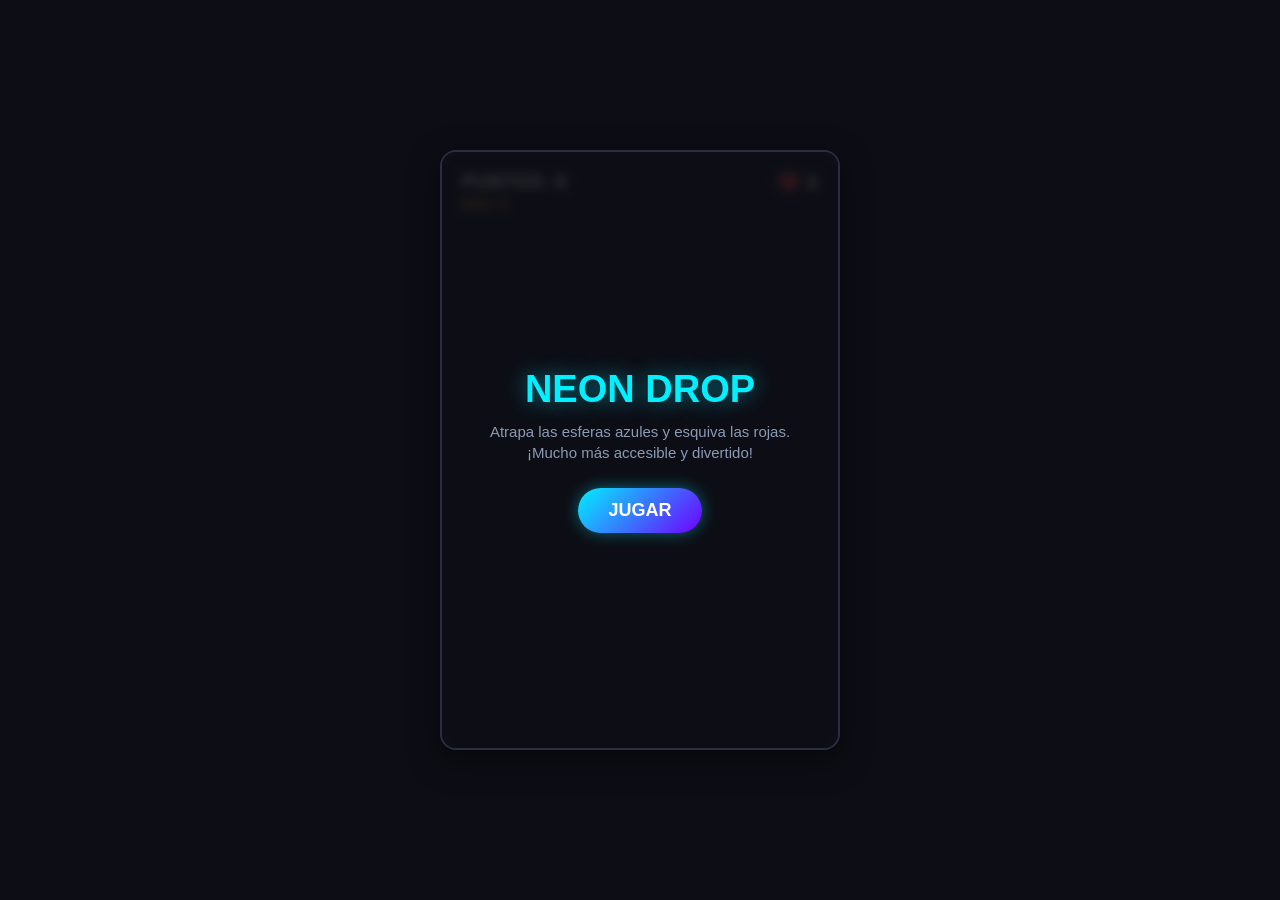
==== games/penaltyround26/index.html @ 214f13d9 "Add files via upload" ====
<!DOCTYPE html>
<html lang="es">
<head>
    <meta charset="UTF-8">
    <meta name="viewport" content="width=device-width, initial-scale=1.0, maximum-scale=1.0, user-scalable=no">
    <title>Neon Drop</title>
    <style>
        * {
            box-sizing: border-box;
            margin: 0;
            padding: 0;
            user-select: none;
            -webkit-user-select: none;
            touch-action: none;
        }
        body {
            background-color: #0d0e15;
            font-family: 'Segoe UI', Tahoma, Geneva, Verdana, sans-serif;
            display: flex;
            justify-content: center;
            align-items: center;
            height: 100vh;
            overflow: hidden;
            color: #fff;
        }
        .game-container {
            position: relative;
            width: 400px;
            height: 600px;
            background: #131520;
            border: 2px solid #2a2e43;
            border-radius: 16px;
            overflow: hidden;
            box-shadow: 0 10px 30px rgba(0,0,0,0.5);
        }
        canvas {
            display: block;
            background: #131520;
        }
        .ui-layer {
            position: absolute;
            top: 0;
            left: 0;
            width: 100%;
            height: 100%;
            pointer-events: none;
            display: flex;
            flex-direction: column;
            justify-content: space-between;
            padding: 20px;
        }
        .header {
            display: flex;
            justify-content: space-between;
            font-size: 18px;
            font-weight: bold;
            letter-spacing: 1px;
            text-shadow: 0 0 10px rgba(255,255,255,0.3);
        }
        .screen {
            position: absolute;
            top: 0;
            left: 0;
            width: 100%;
            height: 100%;
            background: rgba(13, 14, 21, 0.85);
            backdrop-filter: blur(5px);
            display: flex;
            flex-direction: column;
            justify-content: center;
            align-items: center;
            z-index: 10;
            text-align: center;
            padding: 20px;
        }
        h1 {
            font-size: 38px;
            margin-bottom: 10px;
            color: #00f0ff;
            text-shadow: 0 0 20px rgba(0,240,255,0.5);
        }
        p {
            color: #8b9bb4;
            margin-bottom: 25px;
            font-size: 15px;
            line-height: 1.4;
        }
        .btn {
            pointer-events: auto;
            background: linear-gradient(135deg, #00f0ff, #7000ff);
            border: none;
            color: white;
            padding: 12px 30px;
            font-size: 18px;
            font-weight: bold;
            border-radius: 30px;
            cursor: pointer;
            transition: transform 0.1s, box-shadow 0.1s;
            box-shadow: 0 0 15px rgba(0,240,255,0.4);
        }
        .btn:hover {
            transform: scale(1.05);
            box-shadow: 0 0 25px rgba(0,240,255,0.7);
        }
        .btn:active {
            transform: scale(0.95);
        }
        .hidden {
            display: none !important;
        }
    </style>
</head>
<body>

<div class="game-container">
    <canvas id="gameCanvas" width="400" height="600"></canvas>
    
    <div class="ui-layer">
        <div class="header">
            <div>
                <span id="scoreDisplay">PUNTOS: 0</span><br>
                <span id="highScoreDisplay" style="font-size: 12px; color: #f0a500;">MÁX: 0</span>
            </div>
            <span id="livesDisplay">❤️ 3</span>
        </div>
    </div>

    <!-- Pantalla de Inicio -->
    <div id="startScreen" class="screen">
        <h1>NEON DROP</h1>
        <p>Atrapa las esferas azules y esquiva las rojas.<br>¡Mucho más accesible y divertido!</p>
        <button class="btn" id="startBtn">JUGAR</button>
    </div>

    <!-- Pantalla de Game Over -->
    <div id="gameOverScreen" class="screen hidden">
        <h1>¡FIN DEL JUEGO!</h1>
        <p id="finalScoreText">Puntuación final: 0</p>
        <p id="newRecord" style="color: #00ffcc; font-weight: bold; margin-top: -15px; margin-bottom: 25px;"></p>
        <button class="btn" id="restartBtn">VOLVER A JUGAR</button>
    </div>
</div>

<script>
    const canvas = document.getElementById('gameCanvas');
    const ctx = canvas.getContext('2d');

    const startScreen = document.getElementById('startScreen');
    const gameOverScreen = document.getElementById('gameOverScreen');
    const startBtn = document.getElementById('startBtn');
    const restartBtn = document.getElementById('restartBtn');
    const scoreDisplay = document.getElementById('scoreDisplay');
    const highScoreDisplay = document.getElementById('highScoreDisplay');
    const livesDisplay = document.getElementById('livesDisplay');
    const finalScoreText = document.getElementById('finalScoreText');
    const newRecordText = document.getElementById('newRecord');

    let score = 0;
    let highScore = parseInt(localStorage.getItem('neonDropHighScore')) || 0;
    let lives = 3;
    let spawnerInterval;
    let isPlaying = false;

    highScoreDisplay.innerText = `MÁX: ${highScore}`;

    // Configuración del Jugador
    const player = {
        x: 160,
        y: 540,
        width: 90, // Ligeramente más ancho para facilitar la captura
        height: 14,
        speed: 9,
        color: '#00f0ff'
    };

    let items = [];
    let particles = [];

    // Controles
    let keys = { ArrowLeft: false, ArrowRight: false };

    window.addEventListener('keydown', (e) => {
        if (e.key in keys) keys[e.key] = true;
    });
    window.addEventListener('keyup', (e) => {
        if (e.key in keys) keys[e.key] = false;
    });

    // Control de Ratón y Táctil mejorado y fluido
    function handleMove(clientX) {
        const rect = canvas.getBoundingClientRect();
        const x = clientX - rect.left;
        player.x = x - player.width / 2;
    }

    canvas.addEventListener('mousemove', (e) => {
        if (isPlaying) handleMove(e.clientX);
    });

    canvas.addEventListener('touchstart', (e) => {
        if (isPlaying && e.touches.length > 0) {
            handleMove(e.touches[0].clientX);
        }
    }, { passive: true });

    canvas.addEventListener('touchmove', (e) => {
        if (isPlaying && e.touches.length > 0) {
            handleMove(e.touches[0].clientX);
        }
    }, { passive: true });

    // Soporte para Gamepad (Mando)
    function handleGamepad() {
        const gamepads = navigator.getGamepads ? navigator.getGamepads() : [];
        for (let gp of gamepads) {
            if (!gp) continue;

            const axisX = gp.axes[0];
            if (Math.abs(axisX) > 0.15) {
                player.x += axisX * player.speed * 1.3;
            }

            if (gp.buttons[14] && gp.buttons[14].pressed) player.x -= player.speed;
            if (gp.buttons[15] && gp.buttons[15].pressed) player.x += player.speed;
        }
    }

    function resetGame() {
        score = 0;
        lives = 3;
        items = [];
        particles = [];
        player.x = 160;
        updateUI();
    }

    function updateUI() {
        scoreDisplay.innerText = `PUNTOS: ${score}`;
        highScoreDisplay.innerText = `MÁX: ${highScore}`;
        livesDisplay.innerText = '❤️ '.repeat(lives);
    }

    function spawnItem() {
        const isBad = Math.random() < 0.22; // Menos probabilidad de bombas (22%)
        items.push({
            x: Math.random() * (canvas.width - 24),
            y: -24,
            radius: 12,
            speed: 2.2 + Math.random() * 1.8 + (score * 0.02), // Velocidad inicial más baja y progresiva suave
            color: isBad ? '#ff0055' : '#00ffcc',
            isBad: isBad
        });
    }

    function createParticles(x, y, color) {
        for (let i = 0; i < 8; i++) {
            particles.push({
                x: x,
                y: y,
                dx: (Math.random() - 0.5) * 6,
                dy: (Math.random() - 0.5) * 6,
                radius: Math.random() * 3 + 1,
                color: color,
                life: 30
            });
        }
    }

    function update() {
        if (!isPlaying) return;

        handleGamepad();

        if (keys.ArrowLeft) player.x -= player.speed;
        if (keys.ArrowRight) player.x += player.speed;

        // Límites de la pantalla
        if (player.x < 0) player.x = 0;
        if (player.x + player.width > canvas.width) player.x = canvas.width - player.width;

        // Actualizar ítems
        for (let i = items.length - 1; i >= 0; i--) {
            let item = items[i];
            item.y += item.speed;

            // Colisión con la barra
            if (
                item.x + item.radius > player.x &&
                item.x - item.radius < player.x + player.width &&
                item.y + item.radius > player.y &&
                item.y - item.radius < player.y + player.height
            ) {
                if (item.isBad) {
                    lives--;
                    createParticles(item.x, item.y, '#ff0055');
                    if (lives <= 0) endGame();
                } else {
                    score += 10;
                    createParticles(item.x, item.y, '#00ffcc');
                }
                items.splice(i, 1);
                updateUI();
                continue;
            }

            // Si el ítem sale de la pantalla por abajo
            if (item.y > canvas.height + 20) {
                // Se eliminó la pérdida de vida por dejar caer las esferas buenas para hacerlo más accesible y casual
                items.splice(i, 1);
            }
        }

        // Actualizar partículas
        for (let i = particles.length - 1; i >= 0; i--) {
            let p = particles[i];
            p.x += p.dx;
            p.y += p.dy;
            p.life--;
            if (p.life <= 0) particles.splice(i, 1);
        }
    }

    function draw() {
        ctx.fillStyle = '#131520';
        ctx.fillRect(0, 0, canvas.width, canvas.height);

        // Jugador
        ctx.shadowBlur = 15;
        ctx.shadowColor = player.color;
        ctx.fillStyle = player.color;
        ctx.fillRect(player.x, player.y, player.width, player.height);

        // Ítems
        for (let item of items) {
            ctx.shadowBlur = 12;
            ctx.shadowColor = item.color;
            ctx.fillStyle = item.color;
            ctx.beginPath();
            ctx.arc(item.x, item.y, item.radius, 0, Math.PI * 2);
            ctx.fill();
        }

        // Partículas
        ctx.shadowBlur = 5;
        for (let p of particles) {
            ctx.fillStyle = p.color;
            ctx.beginPath();
            ctx.arc(p.x, p.y, p.radius, 0, Math.PI * 2);
            ctx.fill();
        }

        ctx.shadowBlur = 0;
    }

    function loop() {
        update();
        draw();
        if (isPlaying) {
            requestAnimationFrame(loop);
        }
    }

    function startGame() {
        resetGame();
        startScreen.classList.add('hidden');
        gameOverScreen.classList.add('hidden');
        isPlaying = true;
        
        clearInterval(spawnerInterval);
        spawnerInterval = setInterval(spawnItem, 850); // Intervalo más cómodo entre objetos

        loop();
    }

    function endGame() {
        isPlaying = false;
        clearInterval(spawnerInterval);

        let isNewHighScore = false;
        if (score > highScore) {
            highScore = score;
            localStorage.setItem('neonDropHighScore', highScore);
            isNewHighScore = true;
        }

        finalScoreText.innerText = `Puntuación final: ${score}`;
        newRecordText.innerText = isNewHighScore ? '¡NUEVO RÉCORD PERSONAL! 🎉' : `Récord actual: ${highScore}`;
        
        gameOverScreen.classList.remove('hidden');
    }

    startBtn.addEventListener('click', startGame);
    restartBtn.addEventListener('click', startGame);
</script>

</body>
</html>
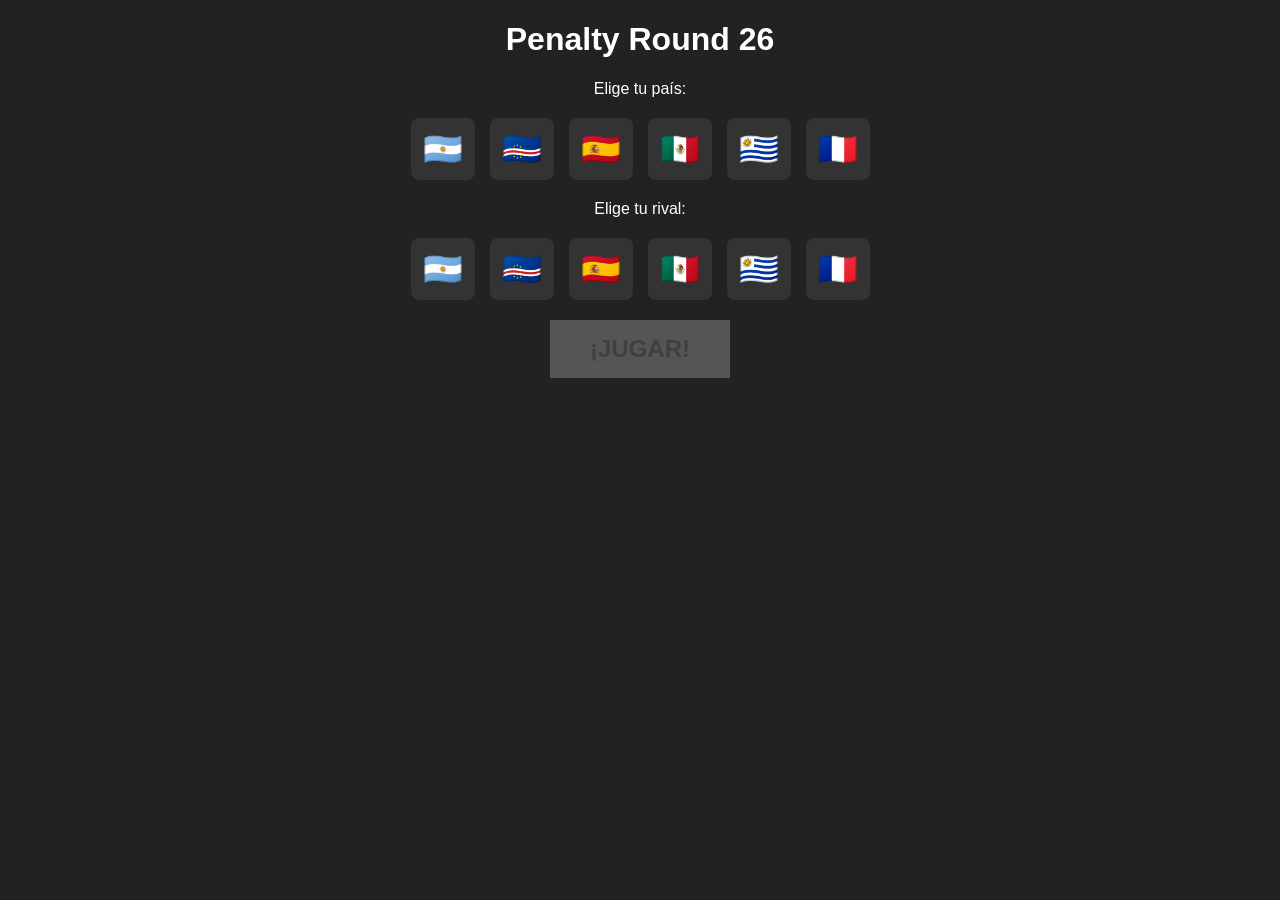
==== commit 007b7622: "Revamp game structure for Penalty Round 26 Updated the game title and added a selection screen for p" ====
--- a/games/penaltyround26/index.html
+++ b/games/penaltyround26/index.html
@@ -1,397 +1,42 @@
 <!DOCTYPE html>
 <html lang="es">
 <head>
-    <meta charset="UTF-8">
-    <meta name="viewport" content="width=device-width, initial-scale=1.0, maximum-scale=1.0, user-scalable=no">
-    <title>Neon Drop</title>
-    <style>
-        * {
-            box-sizing: border-box;
-            margin: 0;
-            padding: 0;
-            user-select: none;
-            -webkit-user-select: none;
-            touch-action: none;
-        }
-        body {
-            background-color: #0d0e15;
-            font-family: 'Segoe UI', Tahoma, Geneva, Verdana, sans-serif;
-            display: flex;
-            justify-content: center;
-            align-items: center;
-            height: 100vh;
-            overflow: hidden;
-            color: #fff;
-        }
-        .game-container {
-            position: relative;
-            width: 400px;
-            height: 600px;
-            background: #131520;
-            border: 2px solid #2a2e43;
-            border-radius: 16px;
-            overflow: hidden;
-            box-shadow: 0 10px 30px rgba(0,0,0,0.5);
-        }
-        canvas {
-            display: block;
-            background: #131520;
-        }
-        .ui-layer {
-            position: absolute;
-            top: 0;
-            left: 0;
-            width: 100%;
-            height: 100%;
-            pointer-events: none;
-            display: flex;
-            flex-direction: column;
-            justify-content: space-between;
-            padding: 20px;
-        }
-        .header {
-            display: flex;
-            justify-content: space-between;
-            font-size: 18px;
-            font-weight: bold;
-            letter-spacing: 1px;
-            text-shadow: 0 0 10px rgba(255,255,255,0.3);
-        }
-        .screen {
-            position: absolute;
-            top: 0;
-            left: 0;
-            width: 100%;
-            height: 100%;
-            background: rgba(13, 14, 21, 0.85);
-            backdrop-filter: blur(5px);
-            display: flex;
-            flex-direction: column;
-            justify-content: center;
-            align-items: center;
-            z-index: 10;
-            text-align: center;
-            padding: 20px;
-        }
-        h1 {
-            font-size: 38px;
-            margin-bottom: 10px;
-            color: #00f0ff;
-            text-shadow: 0 0 20px rgba(0,240,255,0.5);
-        }
-        p {
-            color: #8b9bb4;
-            margin-bottom: 25px;
-            font-size: 15px;
-            line-height: 1.4;
-        }
-        .btn {
-            pointer-events: auto;
-            background: linear-gradient(135deg, #00f0ff, #7000ff);
-            border: none;
-            color: white;
-            padding: 12px 30px;
-            font-size: 18px;
-            font-weight: bold;
-            border-radius: 30px;
-            cursor: pointer;
-            transition: transform 0.1s, box-shadow 0.1s;
-            box-shadow: 0 0 15px rgba(0,240,255,0.4);
-        }
-        .btn:hover {
-            transform: scale(1.05);
-            box-shadow: 0 0 25px rgba(0,240,255,0.7);
-        }
-        .btn:active {
-            transform: scale(0.95);
-        }
-        .hidden {
-            display: none !important;
-        }
-    </style>
+  <meta charset="UTF-8">
+  <title>Penalty Round 26</title>
+  <link rel="stylesheet" href="style.css">
 </head>
 <body>
 
-<div class="game-container">
-    <canvas id="gameCanvas" width="400" height="600"></canvas>
-    
-    <div class="ui-layer">
-        <div class="header">
-            <div>
-                <span id="scoreDisplay">PUNTOS: 0</span><br>
-                <span id="highScoreDisplay" style="font-size: 12px; color: #f0a500;">MÁX: 0</span>
-            </div>
-            <span id="livesDisplay">❤️ 3</span>
-        </div>
+  <!-- PANTALLA DE SELECCIÓN -->
+  <div id="pantalla-seleccion">
+    <h1>Penalty Round 26</h1>
+    <p>Elige tu país:</p>
+    <div id="lista-tu-pais" class="grid-paises"></div>
+    <p>Elige tu rival:</p>
+    <div id="lista-rival" class="grid-paises"></div>
+    <button id="btn-jugar" disabled>¡JUGAR!</button>
+  </div>
+
+  <!-- PANTALLA DE JUEGO -->
+  <div id="pantalla-juego" class="oculto">
+    <!-- Marcador -->
+    <div id="marcador">
+      <div id="txt-score">Score 🇪🇸: 0</div>
+      <div id="txt-detenidos">Detenidos 🇫🇷: 0</div>
+      <div id="txt-highscore">Récord: 0</div>
     </div>
 
-    <!-- Pantalla de Inicio -->
-    <div id="startScreen" class="screen">
-        <h1>NEON DROP</h1>
-        <p>Atrapa las esferas azules y esquiva las rojas.<br>¡Mucho más accesible y divertido!</p>
-        <button class="btn" id="startBtn">JUGAR</button>
+    <!-- Campo de fútbol CSS -->
+    <div id="campo">
+      <div id="porteria"></div>
+      <div id="portero">👨‍🦱</div>
+      <div id="balon">⚽</div>
     </div>
 
-    <!-- Pantalla de Game Over -->
-    <div id="gameOverScreen" class="screen hidden">
-        <h1>¡FIN DEL JUEGO!</h1>
-        <p id="finalScoreText">Puntuación final: 0</p>
-        <p id="newRecord" style="color: #00ffcc; font-weight: bold; margin-top: -15px; margin-bottom: 25px;"></p>
-        <button class="btn" id="restartBtn">VOLVER A JUGAR</button>
-    </div>
-</div>
+    <!-- Texto de Gol Animado -->
+    <div id="cartel-gol" class="oculto-anim"></div>
+  </div>
 
-<script>
-    const canvas = document.getElementById('gameCanvas');
-    const ctx = canvas.getContext('2d');
-
-    const startScreen = document.getElementById('startScreen');
-    const gameOverScreen = document.getElementById('gameOverScreen');
-    const startBtn = document.getElementById('startBtn');
-    const restartBtn = document.getElementById('restartBtn');
-    const scoreDisplay = document.getElementById('scoreDisplay');
-    const highScoreDisplay = document.getElementById('highScoreDisplay');
-    const livesDisplay = document.getElementById('livesDisplay');
-    const finalScoreText = document.getElementById('finalScoreText');
-    const newRecordText = document.getElementById('newRecord');
-
-    let score = 0;
-    let highScore = parseInt(localStorage.getItem('neonDropHighScore')) || 0;
-    let lives = 3;
-    let spawnerInterval;
-    let isPlaying = false;
-
-    highScoreDisplay.innerText = `MÁX: ${highScore}`;
-
-    // Configuración del Jugador
-    const player = {
-        x: 160,
-        y: 540,
-        width: 90, // Ligeramente más ancho para facilitar la captura
-        height: 14,
-        speed: 9,
-        color: '#00f0ff'
-    };
-
-    let items = [];
-    let particles = [];
-
-    // Controles
-    let keys = { ArrowLeft: false, ArrowRight: false };
-
-    window.addEventListener('keydown', (e) => {
-        if (e.key in keys) keys[e.key] = true;
-    });
-    window.addEventListener('keyup', (e) => {
-        if (e.key in keys) keys[e.key] = false;
-    });
-
-    // Control de Ratón y Táctil mejorado y fluido
-    function handleMove(clientX) {
-        const rect = canvas.getBoundingClientRect();
-        const x = clientX - rect.left;
-        player.x = x - player.width / 2;
-    }
-
-    canvas.addEventListener('mousemove', (e) => {
-        if (isPlaying) handleMove(e.clientX);
-    });
-
-    canvas.addEventListener('touchstart', (e) => {
-        if (isPlaying && e.touches.length > 0) {
-            handleMove(e.touches[0].clientX);
-        }
-    }, { passive: true });
-
-    canvas.addEventListener('touchmove', (e) => {
-        if (isPlaying && e.touches.length > 0) {
-            handleMove(e.touches[0].clientX);
-        }
-    }, { passive: true });
-
-    // Soporte para Gamepad (Mando)
-    function handleGamepad() {
-        const gamepads = navigator.getGamepads ? navigator.getGamepads() : [];
-        for (let gp of gamepads) {
-            if (!gp) continue;
-
-            const axisX = gp.axes[0];
-            if (Math.abs(axisX) > 0.15) {
-                player.x += axisX * player.speed * 1.3;
-            }
-
-            if (gp.buttons[14] && gp.buttons[14].pressed) player.x -= player.speed;
-            if (gp.buttons[15] && gp.buttons[15].pressed) player.x += player.speed;
-        }
-    }
-
-    function resetGame() {
-        score = 0;
-        lives = 3;
-        items = [];
-        particles = [];
-        player.x = 160;
-        updateUI();
-    }
-
-    function updateUI() {
-        scoreDisplay.innerText = `PUNTOS: ${score}`;
-        highScoreDisplay.innerText = `MÁX: ${highScore}`;
-        livesDisplay.innerText = '❤️ '.repeat(lives);
-    }
-
-    function spawnItem() {
-        const isBad = Math.random() < 0.22; // Menos probabilidad de bombas (22%)
-        items.push({
-            x: Math.random() * (canvas.width - 24),
-            y: -24,
-            radius: 12,
-            speed: 2.2 + Math.random() * 1.8 + (score * 0.02), // Velocidad inicial más baja y progresiva suave
-            color: isBad ? '#ff0055' : '#00ffcc',
-            isBad: isBad
-        });
-    }
-
-    function createParticles(x, y, color) {
-        for (let i = 0; i < 8; i++) {
-            particles.push({
-                x: x,
-                y: y,
-                dx: (Math.random() - 0.5) * 6,
-                dy: (Math.random() - 0.5) * 6,
-                radius: Math.random() * 3 + 1,
-                color: color,
-                life: 30
-            });
-        }
-    }
-
-    function update() {
-        if (!isPlaying) return;
-
-        handleGamepad();
-
-        if (keys.ArrowLeft) player.x -= player.speed;
-        if (keys.ArrowRight) player.x += player.speed;
-
-        // Límites de la pantalla
-        if (player.x < 0) player.x = 0;
-        if (player.x + player.width > canvas.width) player.x = canvas.width - player.width;
-
-        // Actualizar ítems
-        for (let i = items.length - 1; i >= 0; i--) {
-            let item = items[i];
-            item.y += item.speed;
-
-            // Colisión con la barra
-            if (
-                item.x + item.radius > player.x &&
-                item.x - item.radius < player.x + player.width &&
-                item.y + item.radius > player.y &&
-                item.y - item.radius < player.y + player.height
-            ) {
-                if (item.isBad) {
-                    lives--;
-                    createParticles(item.x, item.y, '#ff0055');
-                    if (lives <= 0) endGame();
-                } else {
-                    score += 10;
-                    createParticles(item.x, item.y, '#00ffcc');
-                }
-                items.splice(i, 1);
-                updateUI();
-                continue;
-            }
-
-            // Si el ítem sale de la pantalla por abajo
-            if (item.y > canvas.height + 20) {
-                // Se eliminó la pérdida de vida por dejar caer las esferas buenas para hacerlo más accesible y casual
-                items.splice(i, 1);
-            }
-        }
-
-        // Actualizar partículas
-        for (let i = particles.length - 1; i >= 0; i--) {
-            let p = particles[i];
-            p.x += p.dx;
-            p.y += p.dy;
-            p.life--;
-            if (p.life <= 0) particles.splice(i, 1);
-        }
-    }
-
-    function draw() {
-        ctx.fillStyle = '#131520';
-        ctx.fillRect(0, 0, canvas.width, canvas.height);
-
-        // Jugador
-        ctx.shadowBlur = 15;
-        ctx.shadowColor = player.color;
-        ctx.fillStyle = player.color;
-        ctx.fillRect(player.x, player.y, player.width, player.height);
-
-        // Ítems
-        for (let item of items) {
-            ctx.shadowBlur = 12;
-            ctx.shadowColor = item.color;
-            ctx.fillStyle = item.color;
-            ctx.beginPath();
-            ctx.arc(item.x, item.y, item.radius, 0, Math.PI * 2);
-            ctx.fill();
-        }
-
-        // Partículas
-        ctx.shadowBlur = 5;
-        for (let p of particles) {
-            ctx.fillStyle = p.color;
-            ctx.beginPath();
-            ctx.arc(p.x, p.y, p.radius, 0, Math.PI * 2);
-            ctx.fill();
-        }
-
-        ctx.shadowBlur = 0;
-    }
-
-    function loop() {
-        update();
-        draw();
-        if (isPlaying) {
-            requestAnimationFrame(loop);
-        }
-    }
-
-    function startGame() {
-        resetGame();
-        startScreen.classList.add('hidden');
-        gameOverScreen.classList.add('hidden');
-        isPlaying = true;
-        
-        clearInterval(spawnerInterval);
-        spawnerInterval = setInterval(spawnItem, 850); // Intervalo más cómodo entre objetos
-
-        loop();
-    }
-
-    function endGame() {
-        isPlaying = false;
-        clearInterval(spawnerInterval);
-
-        let isNewHighScore = false;
-        if (score > highScore) {
-            highScore = score;
-            localStorage.setItem('neonDropHighScore', highScore);
-            isNewHighScore = true;
-        }
-
-        finalScoreText.innerText = `Puntuación final: ${score}`;
-        newRecordText.innerText = isNewHighScore ? '¡NUEVO RÉCORD PERSONAL! 🎉' : `Récord actual: ${highScore}`;
-        
-        gameOverScreen.classList.remove('hidden');
-    }
-
-    startBtn.addEventListener('click', startGame);
-    restartBtn.addEventListener('click', startGame);
-</script>
-
+  <script src="script.js"></script>
 </body>
 </html>
--- a/games/penaltyround26/style.css
+++ b/games/penaltyround26/style.css
@@ -0,0 +1,99 @@
+body {
+  margin: 0;
+  background: #222;
+  color: white;
+  font-family: Arial, sans-serif;
+  text-align: center;
+  user-select: none;
+}
+.oculto { display: none !important; }
+.grid-paises {
+  display: flex;
+  justify-content: center;
+  gap: 15px;
+  margin: 20px;
+}
+.btn-pais {
+  font-size: 2rem;
+  padding: 10px;
+  border: 2px solid transparent;
+  background: #333;
+  cursor: pointer;
+  border-radius: 8px;
+}
+.btn-pais.seleccionado { border-color: #00ff00; background: #444; }
+#btn-jugar {
+  padding: 15px 40px;
+  font-size: 1.5rem;
+  background: #00ff00;
+  border: none;
+  cursor: pointer;
+  font-weight: bold;
+}
+#btn-jugar:disabled { background: #555; cursor: not-allowed; }
+
+/* CAMPO DE JUEGO */
+#pantalla-juego { position: relative; margin-top: 20px; }
+#marcador {
+  display: flex;
+  justify-content: space-around;
+  font-size: 1.2rem;
+  margin-bottom: 10px;
+}
+#campo {
+  width: 400px;
+  height: 400px;
+  background: #2e7d32;
+  margin: 0 auto;
+  position: relative;
+  border: 4px solid white;
+  overflow: hidden;
+}
+#porteria {
+  width: 250px;
+  height: 90px;
+  border: 5px solid white;
+  border-top: none;
+  position: absolute;
+  top: 0;
+  left: 70px;
+  background: rgba(255,255,255,0.1);
+}
+#portero {
+  font-size: 2.5rem;
+  position: absolute;
+  top: 55px;
+  left: 180px;
+  transition: left 0.02s linear; /* Suaviza el movimiento en JS */
+}
+#balon {
+  font-size: 2rem;
+  position: absolute;
+  bottom: 30px;
+  left: 185px;
+  cursor: pointer;
+}
+
+/* ANIMACIÓN TEXTO DE GOL */
+#cartel-gol {
+  position: absolute;
+  top: 40%;
+  left: 50%;
+  transform: translate(-50%, -50%) scale(0);
+  font-size: 2rem;
+  font-weight: bold;
+  color: #ffeb3b;
+  text-shadow: 2px 2px #000;
+  background: rgba(0,0,0,0.8);
+  padding: 20px;
+  border-radius: 10px;
+  pointer-events: none;
+  z-index: 10;
+}
+.animar-gol { animation: popGol 1.5s ease-out forwards; }
+@keyframes popGol {
+  0% { transform: translate(-50%, -50%) scale(0); opacity: 0; }
+  20% { transform: translate(-50%, -50%) scale(1.2); opacity: 1; }
+  80% { transform: translate(-50%, -50%) scale(1); opacity: 1; }
+  100% { transform: translate(-50%, -50%) scale(0.8); opacity: 0; }
+}
